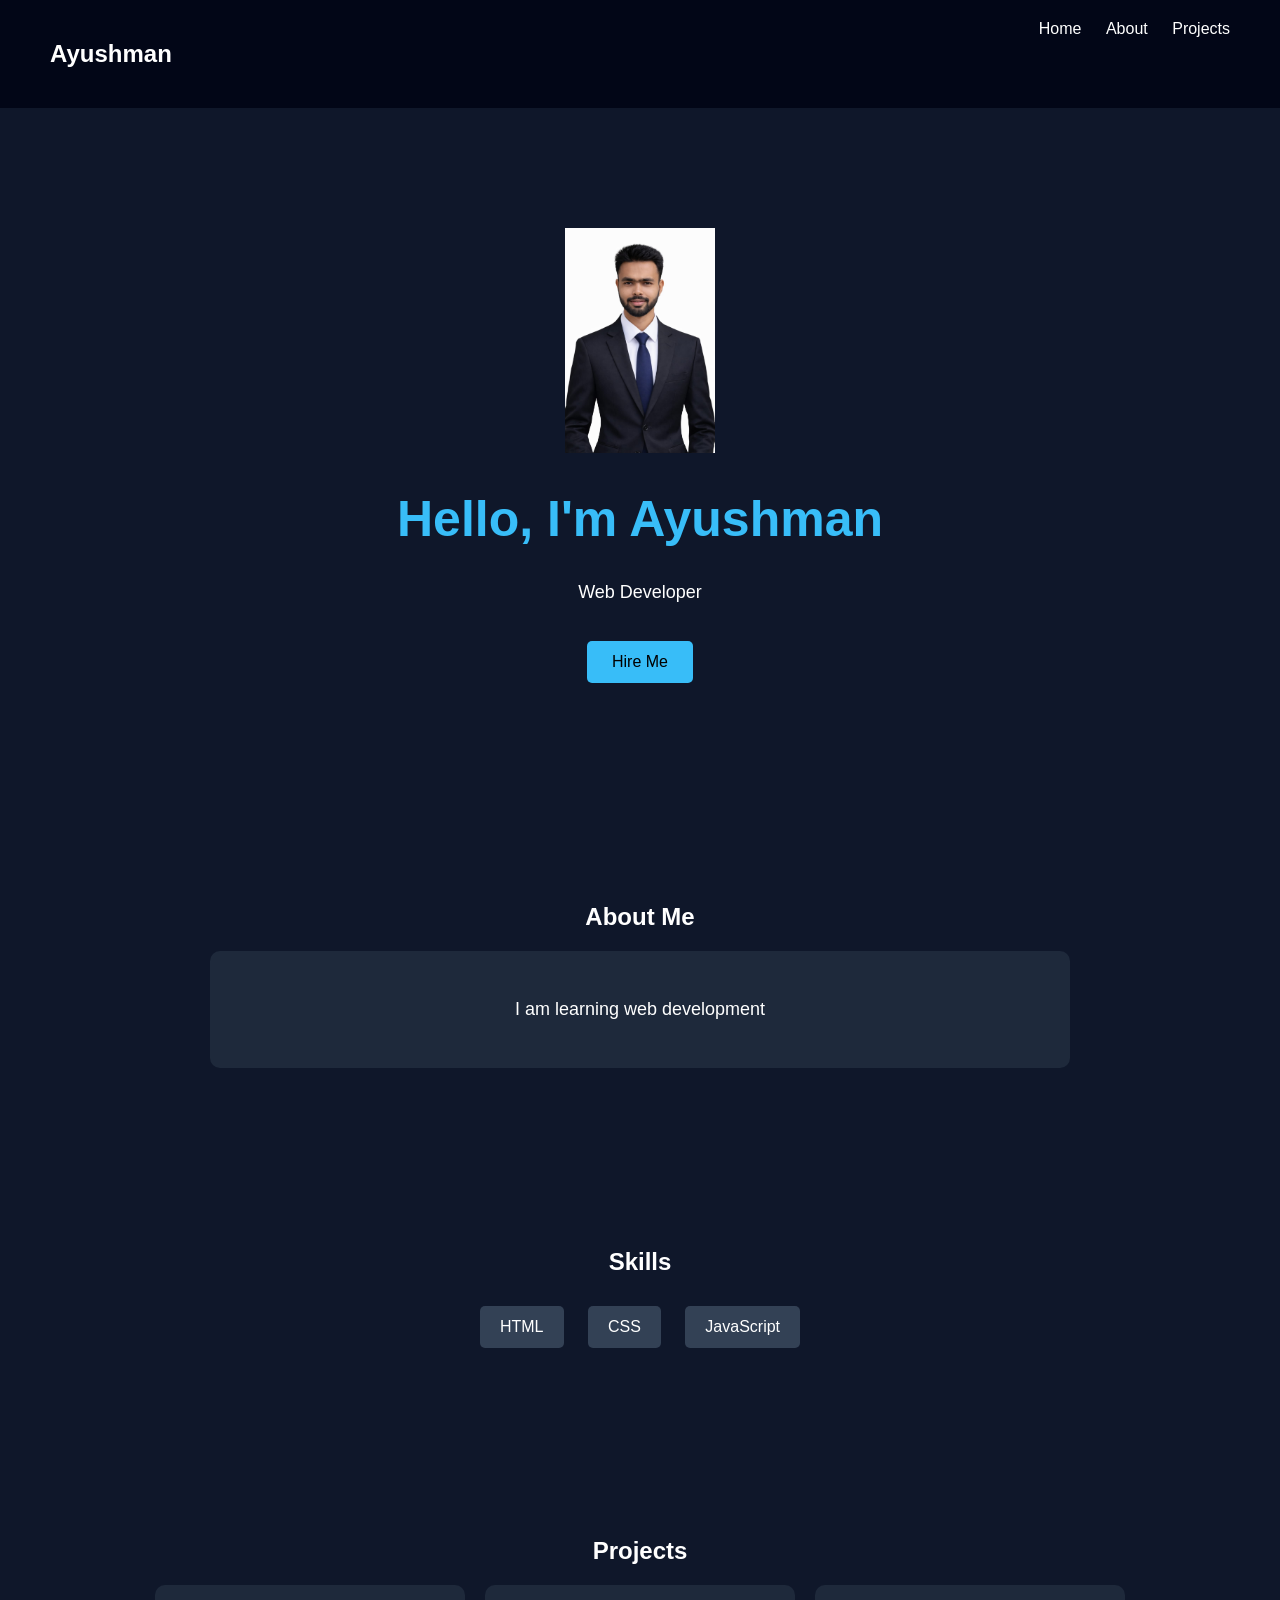
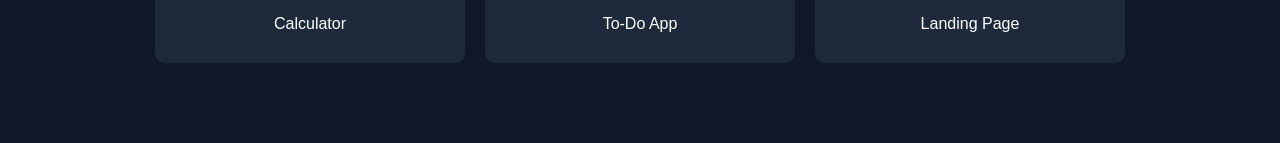
==== index.html @ b6f9df48 "Add files via upload" ====
<!DOCTYPE html>
<html lang="en">
<head>
  <meta charset="UTF-8">
  <title>My Portfolio</title>

  <!-- CSS link -->
  <link rel="stylesheet" href="style.css">
</head>

<body>

<header>
  <h2>Ayushman</h2>
  <nav>
    <a href="#">Home</a>
    <a href="#about">About</a>
    <a href="#projects">Projects</a>
  </nav>
</header>

<div class="hero">
    <img src="ayushman.jpeg" width="150" >
  <h1>Hello, I'm Ayushman</h1>
  <p>Web Developer</p>
  <button class="btn">Hire Me</button>
</div>


<section id="about">
  <h2>About Me</h2>
  <div class="box">
    <p>I am learning web development</p>
  </div>
</section>

<section>
  <h2>Skills</h2>
  <div class="skills">
    <span>HTML</span>
    <span>CSS</span>
    <span>JavaScript</span>
  </div>
</section>

<section id="projects">
  <h2>Projects</h2>
  <div class="projects">

    <a href="calculator.html" class="card">Calculator</a>
    <a href="todo.html" class="card">To-Do App</a>
    <a href="#" class="card">Landing Page</a>

  </div>
</section>

<!-- JS link -->
<script src="script.js"></script>

</body>
</html>
---- style.css ----
html {
  scroll-behavior: smooth;
}
body {
  background-color: #0f172a;
  color: white;
  font-family: Arial;
  margin: 0;
}

/* Navbar */
header {
  display: flex;
  justify-content: space-between;
  padding: 20px 50px;
  background: #020617;
}

nav a {
  color: white;
  margin-left: 20px;
  text-decoration: none;
}

nav a:hover {
  color: #38bdf8;
}

/* Hero */
.hero {
  text-align: center;
  padding: 120px 20px;
}

h1 {
  color: #38bdf8;
  font-size: 50px;
}

/* Section */
section {
  padding: 80px 20px;
  text-align: center;
}

/* About */
.box {
  background: #1e293b;
  padding: 30px;
  border-radius: 10px;
  max-width: 600px;
  margin: auto;
}

/* Skills */
.skills span {
  display: inline-block;
  background: #334155;
  padding: 12px 20px;
  margin: 10px;
  border-radius: 5px;
}

/* Projects */
.projects {
  display: flex;
  justify-content: center;
  gap: 20px;
  flex-wrap: wrap;
}

.card {
  background: #1e293b;
  padding: 30px;
  border-radius: 10px;
  width: 250px;
  transition: 0.3s;
}

.card:hover {
  transform: scale(1.05);
}

.btn {
  margin-top: 20px;
  padding: 12px 25px;
  background: #38bdf8;
  border: none;
  color: black;
  font-size: 16px;
  border-radius: 5px;
  cursor: pointer;
}

.btn:hover {
  background: #0ea5e9;
}
p {
  font-size: 18px;
}
.box {
  max-width: 800px;
}
.card {
  background: #1e293b;
  padding: 30px;
  border-radius: 10px;
  width: 250px;
  text-align: center;
  text-decoration: none;
  color: white;
  transition: 0.3s;
}

.card:hover {
  transform: scale(1.05);
  background: #334155;
}
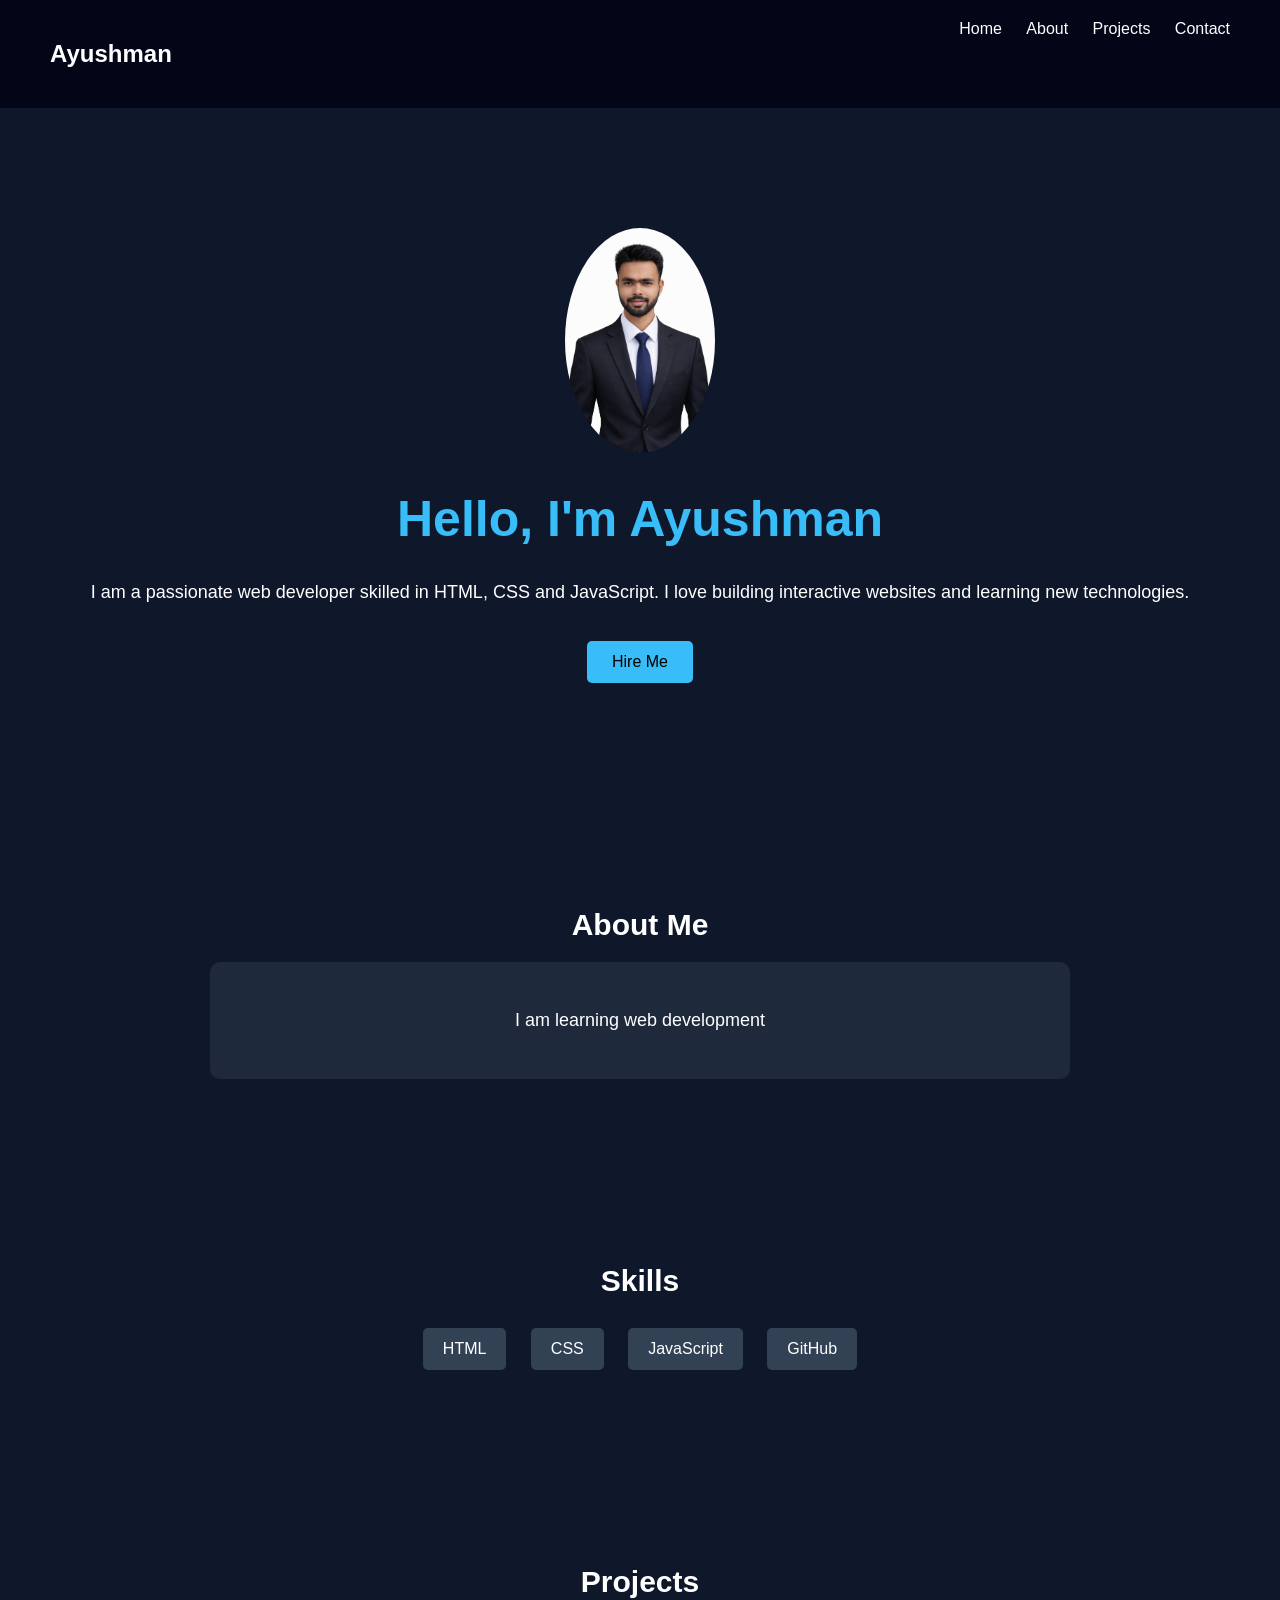
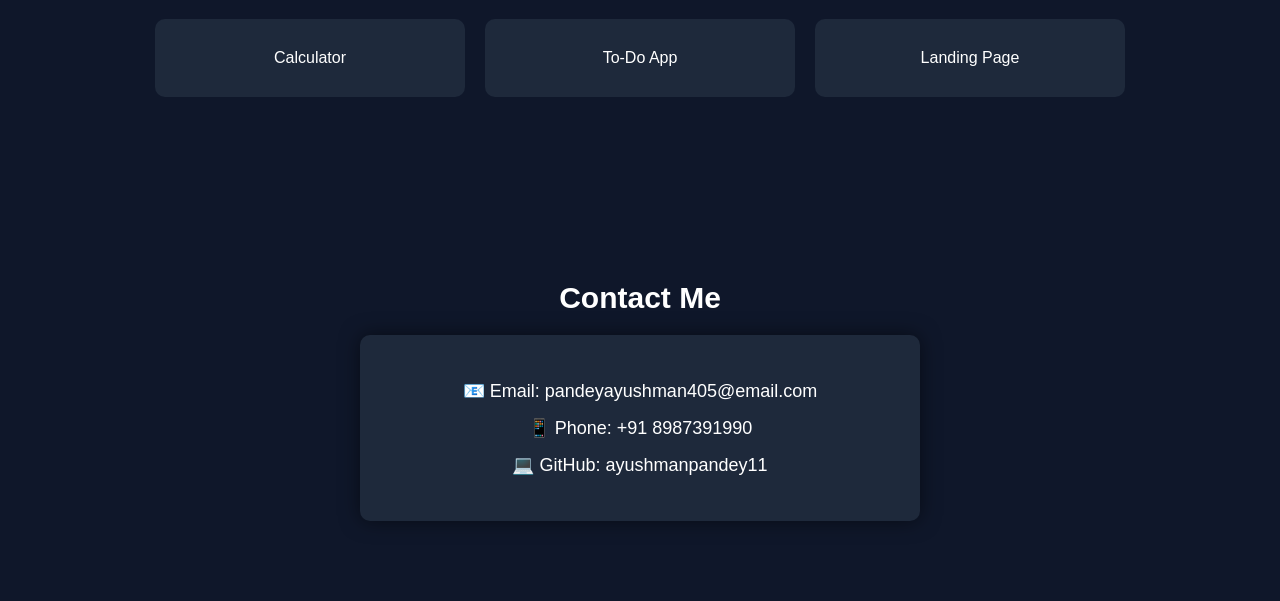
==== commit 4596f214: "Add files via upload" ====
--- a/index.html
+++ b/index.html
@@ -16,13 +16,17 @@
     <a href="#">Home</a>
     <a href="#about">About</a>
     <a href="#projects">Projects</a>
+    <a href="#contact">Contact</a>
   </nav>
 </header>
 
 <div class="hero">
-    <img src="ayushman.jpeg" width="150" >
+    <img src="ayushman.jpeg" width="150" style="border-radius: 50%;">
   <h1>Hello, I'm Ayushman</h1>
-  <p>Web Developer</p>
+  <p>
+I am a passionate web developer skilled in HTML, CSS and JavaScript. 
+I love building interactive websites and learning new technologies.
+</p>
   <button class="btn">Hire Me</button>
 </div>
 
@@ -38,8 +42,9 @@
   <h2>Skills</h2>
   <div class="skills">
     <span>HTML</span>
-    <span>CSS</span>
-    <span>JavaScript</span>
+<span>CSS</span>
+<span>JavaScript</span>
+<span>GitHub</span>
   </div>
 </section>
 
@@ -54,6 +59,16 @@
   </div>
 </section>
 
+<section id="contact">
+  <h2>Contact Me</h2>
+
+  <div class="contact-box">
+    <p>📧 Email: pandeyayushman405@email.com</p>
+    <p>📱 Phone: +91 8987391990</p>
+    <p>💻 GitHub: ayushmanpandey11</p>
+  </div>
+</section>
+
 <!-- JS link -->
 <script src="script.js"></script>
 
--- a/style.css
+++ b/style.css
@@ -115,4 +115,31 @@
 .card:hover {
   transform: scale(1.05);
   background: #334155;
+}
+section h2 {
+  font-size: 30px;
+  margin-bottom: 20px;
+}
+
+.card {
+  cursor: pointer;
+}
+
+#contact {
+  text-align: center;
+  padding: 80px 20px;
+}
+
+.contact-box {
+  background: #1e293b;
+  padding: 30px;
+  border-radius: 10px;
+  max-width: 500px;
+  margin: auto;
+  box-shadow: 0 0 20px rgba(0,0,0,0.5);
+}
+
+.contact-box p {
+  margin: 15px 0;
+  font-size: 18px;
 }
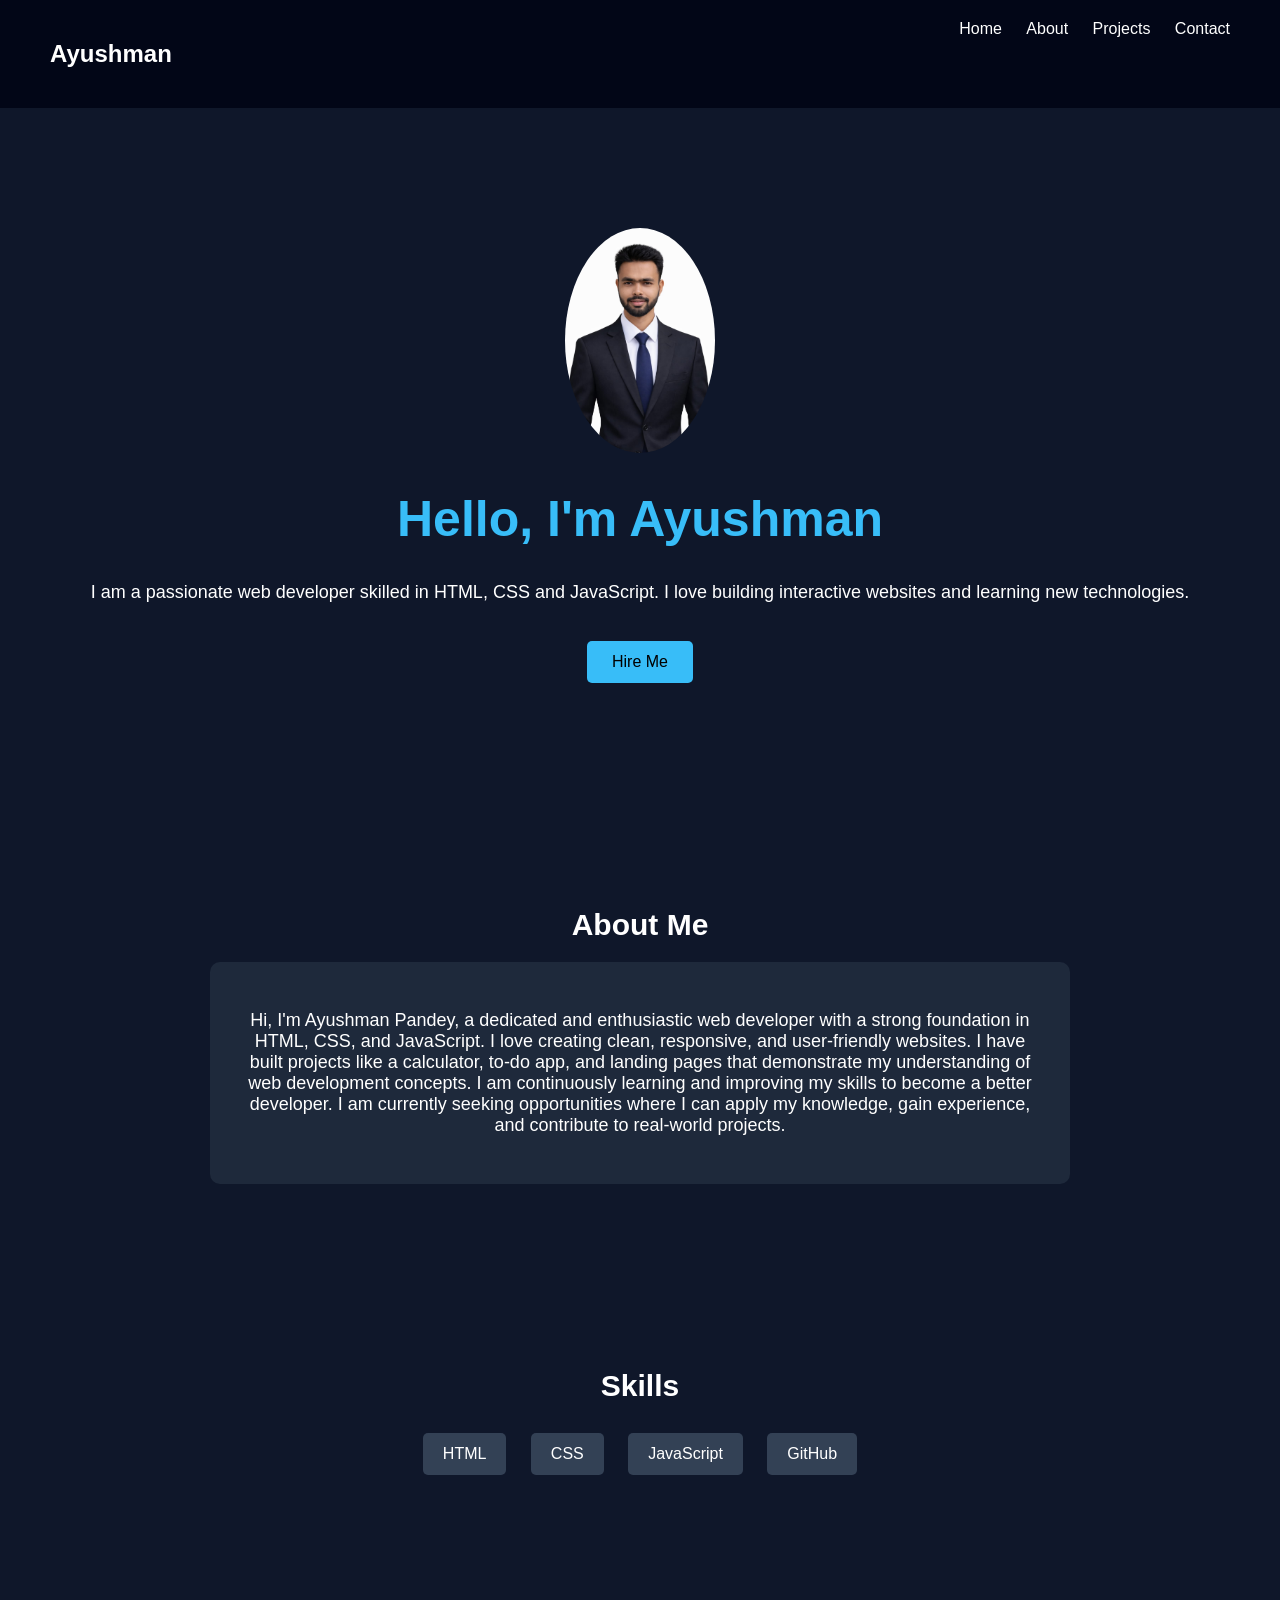
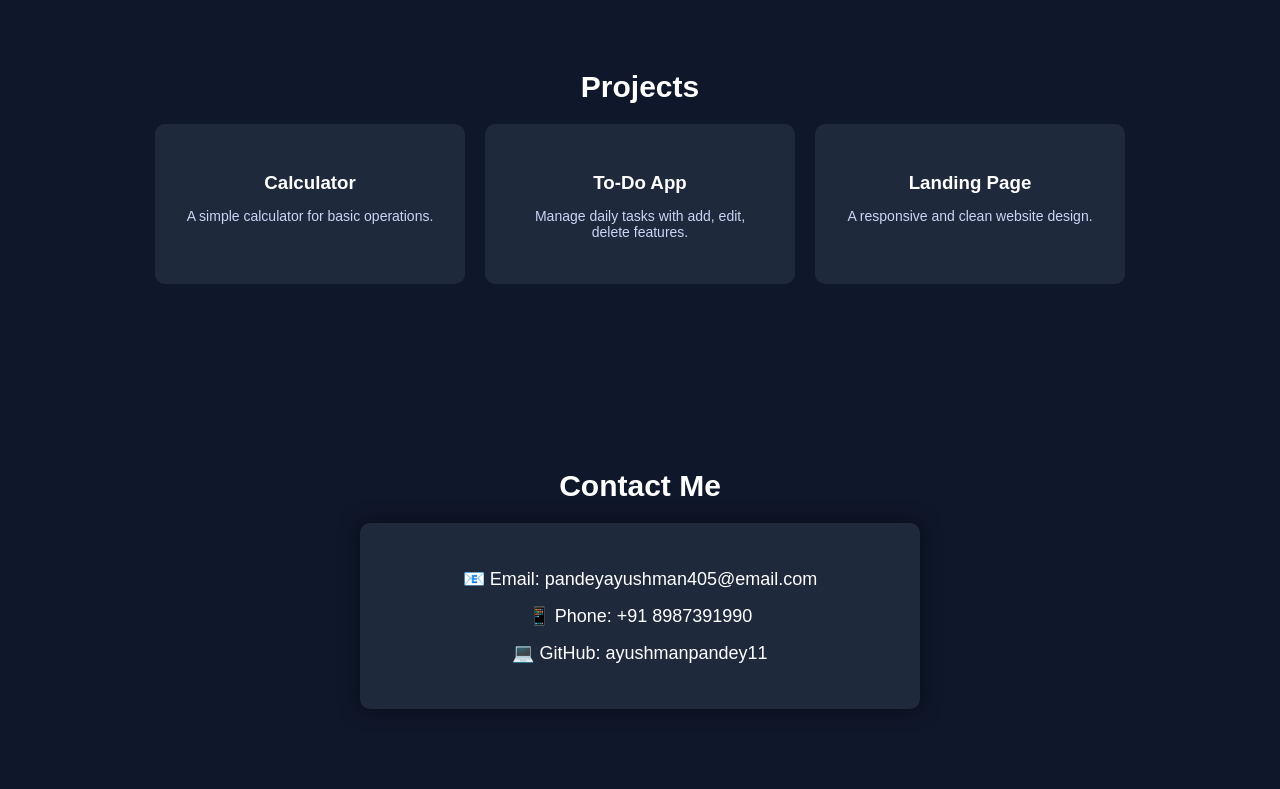
==== commit c5af501b: "Add files via upload" ====
--- a/index.html
+++ b/index.html
@@ -34,7 +34,14 @@
 <section id="about">
   <h2>About Me</h2>
   <div class="box">
-    <p>I am learning web development</p>
+    <p>
+Hi, I'm Ayushman Pandey, a dedicated and enthusiastic web developer with a strong foundation in HTML, CSS, and JavaScript. 
+I love creating clean, responsive, and user-friendly websites. I have built projects like a calculator, to-do app, and landing pages 
+that demonstrate my understanding of web development concepts.
+
+I am continuously learning and improving my skills to become a better developer. 
+I am currently seeking opportunities where I can apply my knowledge, gain experience, and contribute to real-world projects.
+</p>
   </div>
 </section>
 
@@ -52,9 +59,20 @@
   <h2>Projects</h2>
   <div class="projects">
 
-    <a href="calculator.html" class="card">Calculator</a>
-    <a href="todo.html" class="card">To-Do App</a>
-    <a href="#" class="card">Landing Page</a>
+    <a href="calculator.html" class="card">
+      <h3>Calculator</h3>
+      <p>A simple calculator for basic operations.</p>
+    </a>
+
+    <a href="todo.html" class="card">
+      <h3>To-Do App</h3>
+      <p>Manage daily tasks with add, edit, delete features.</p>
+    </a>
+
+    <a href="landing.html" class="card">
+      <h3>Landing Page</h3>
+      <p>A responsive and clean website design.</p>
+    </a>
 
   </div>
 </section>
--- a/style.css
+++ b/style.css
@@ -142,4 +142,32 @@
 .contact-box p {
   margin: 15px 0;
   font-size: 18px;
+}
+
+li {
+  display: flex;
+  justify-content: space-between;
+  align-items: center;
+  background: #334155;
+  padding: 10px;
+  margin: 5px 0;
+  border-radius: 5px;
+}
+
+li span {
+  flex: 1;
+}
+
+li button {
+  margin-left: 5px;
+  cursor: pointer;
+}
+
+.card h3 {
+  margin-bottom: 10px;
+}
+
+.card p {
+  font-size: 14px;
+  color: #cbd5f5;
 }
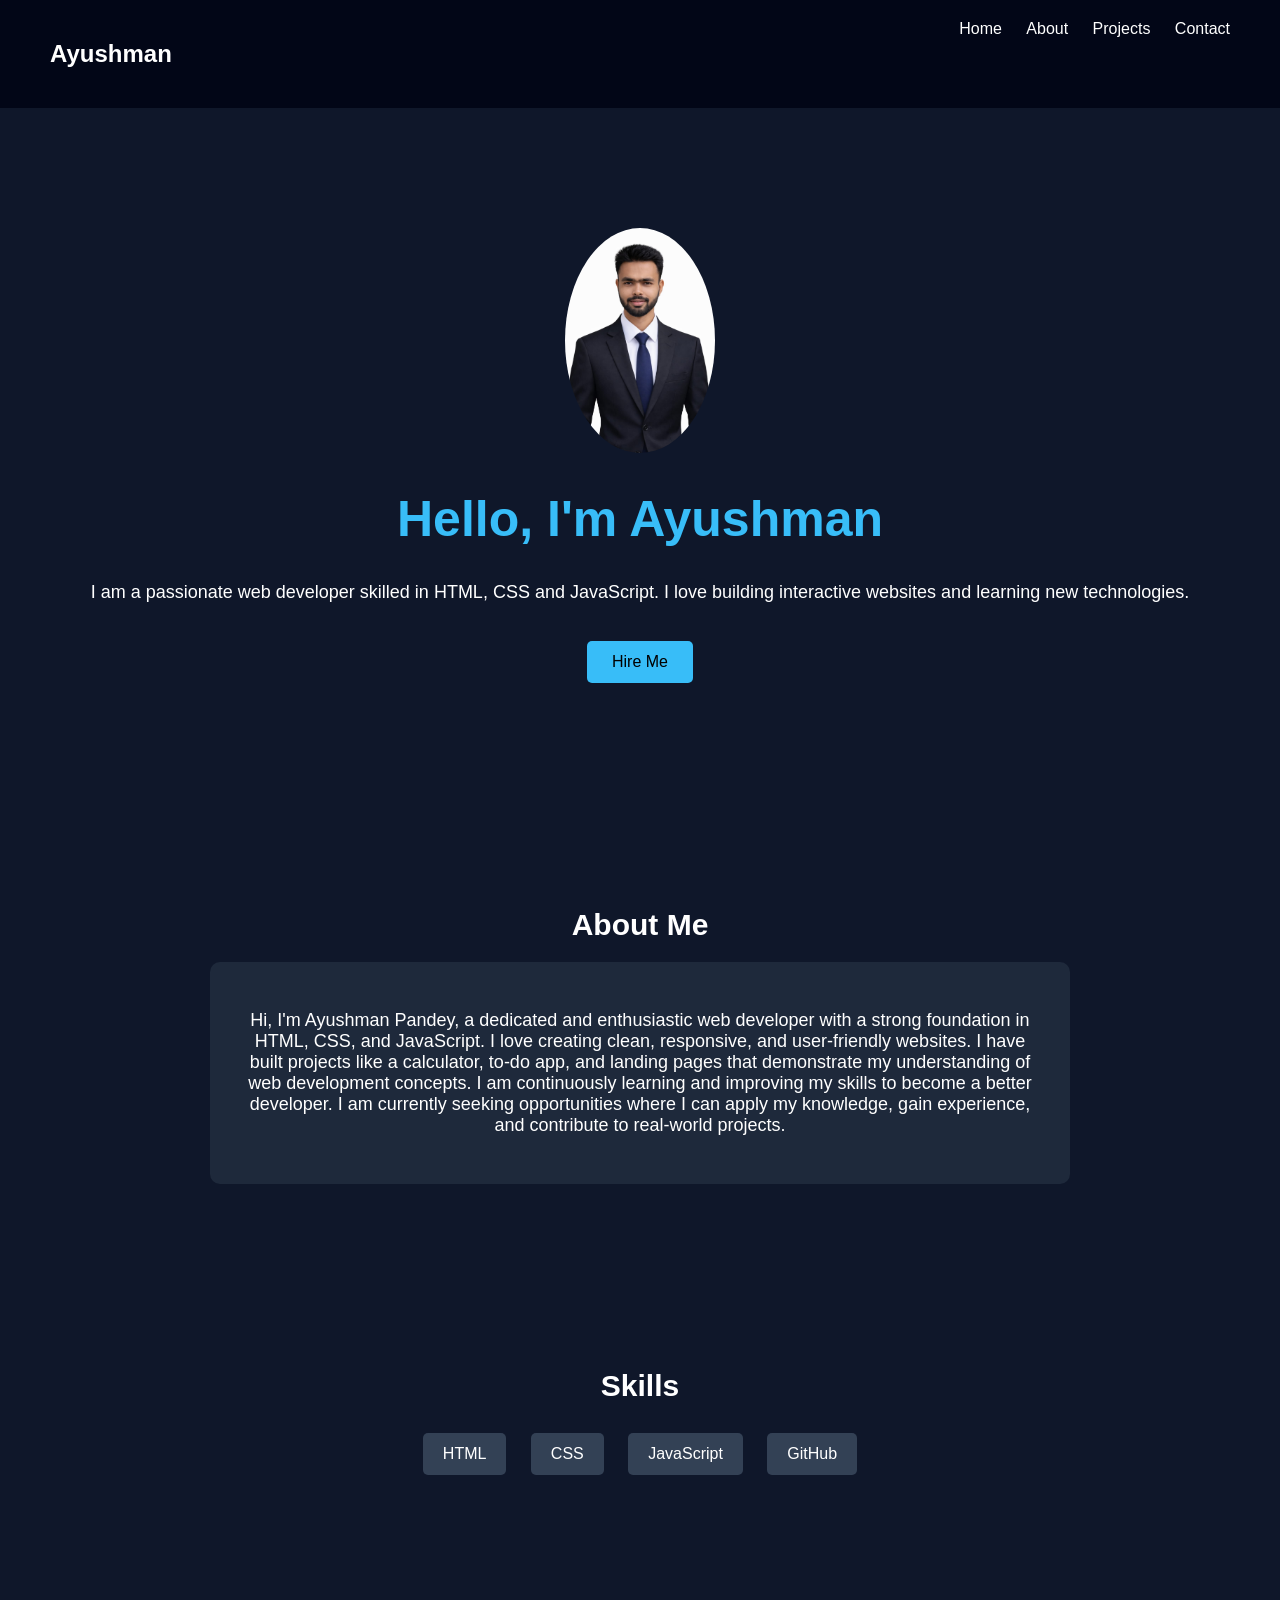
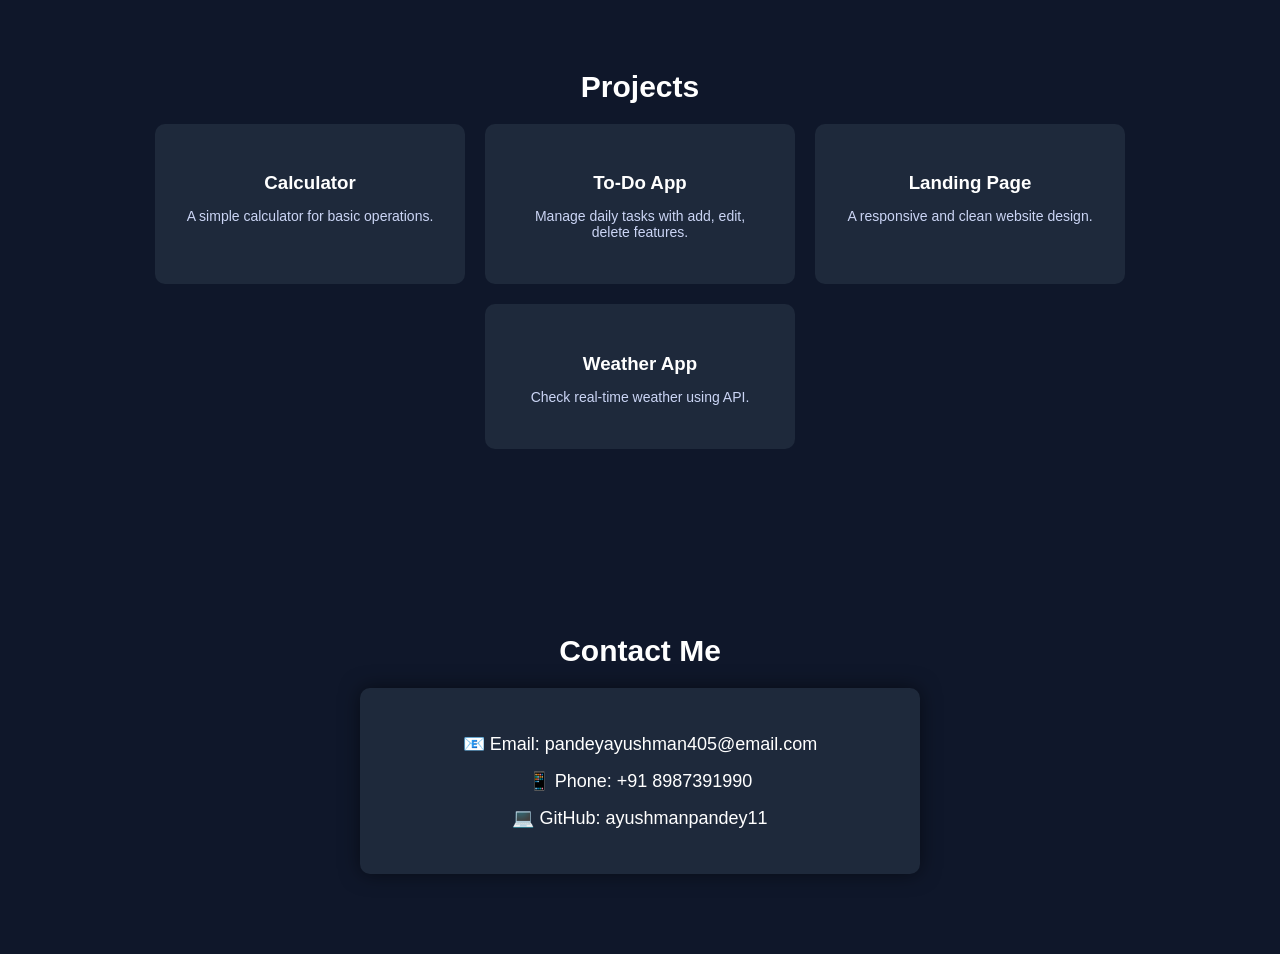
==== commit 06720faf: "Add files via upload" ====
--- a/index.html
+++ b/index.html
@@ -74,6 +74,11 @@
       <p>A responsive and clean website design.</p>
     </a>
 
+    <a href="weather.html" class="card">
+      <h3>Weather App</h3>
+      <p>Check real-time weather using API.</p>
+    </a>
+
   </div>
 </section>
 
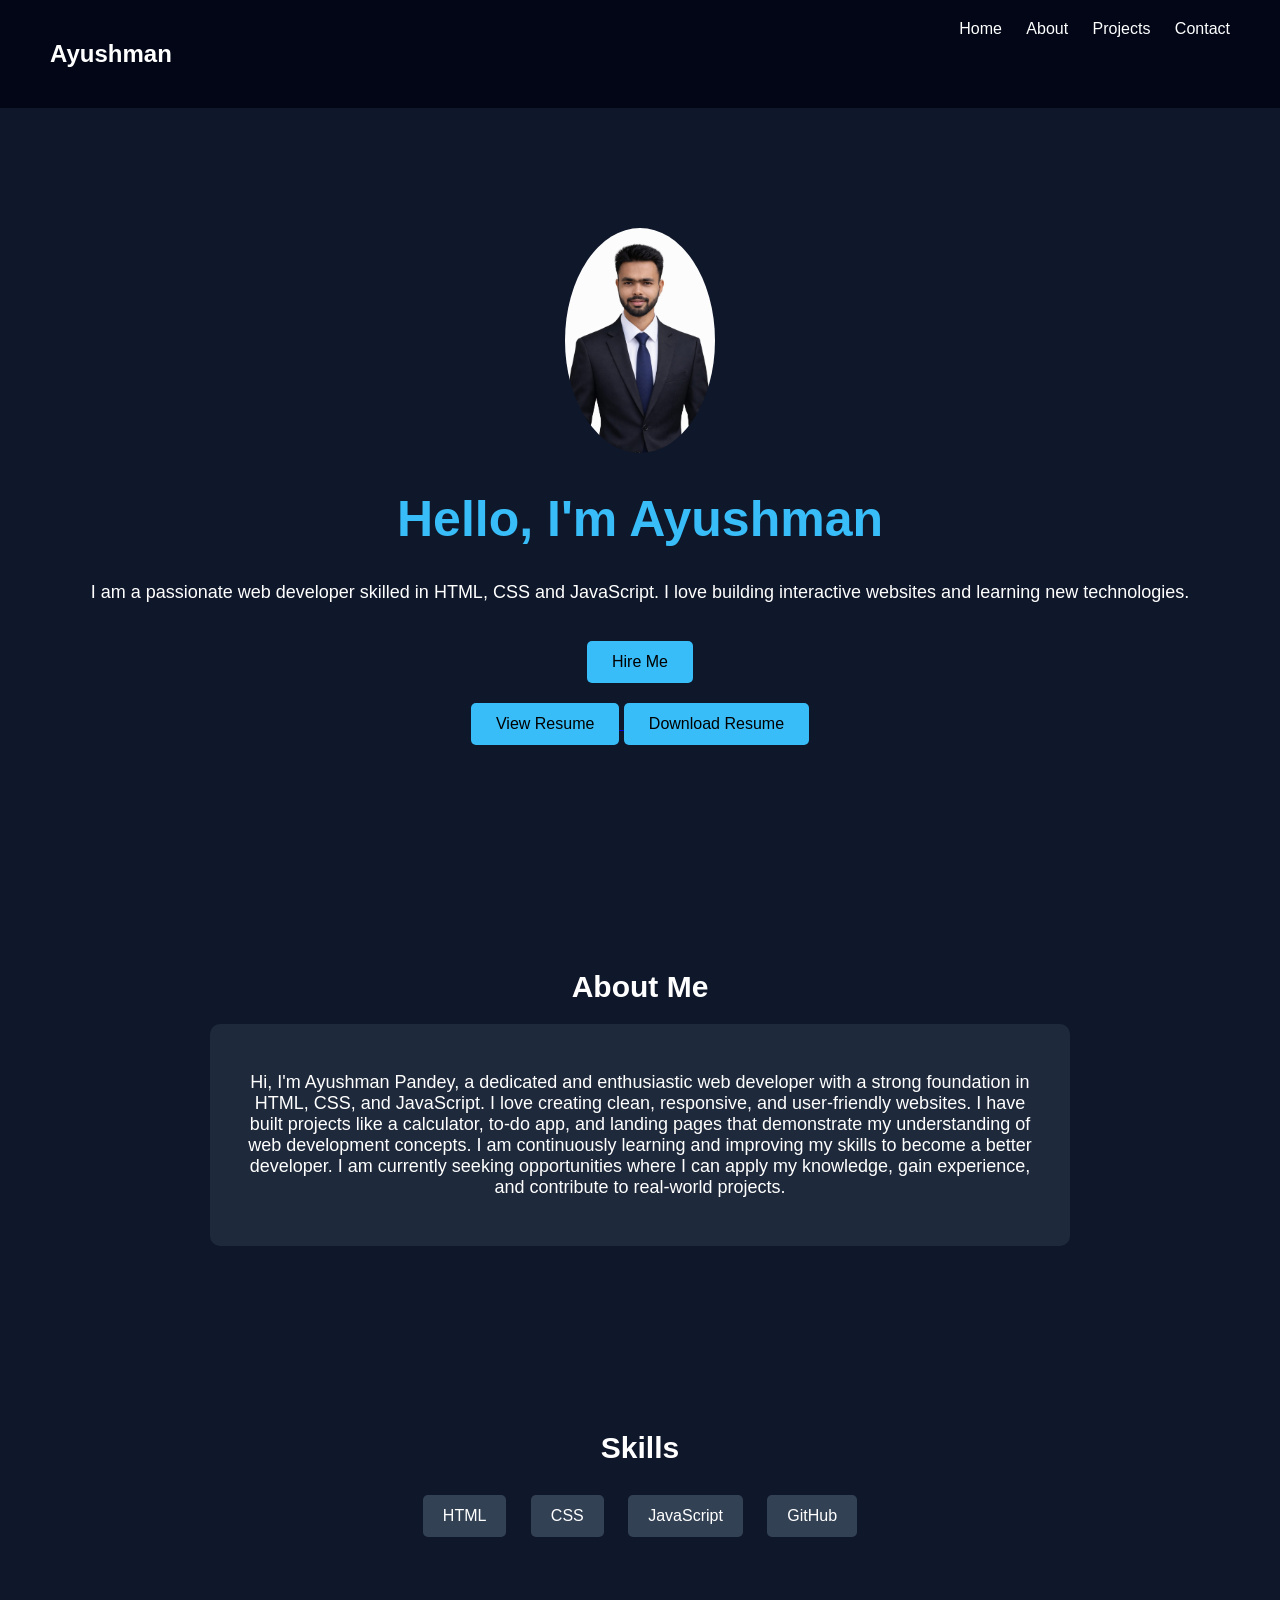
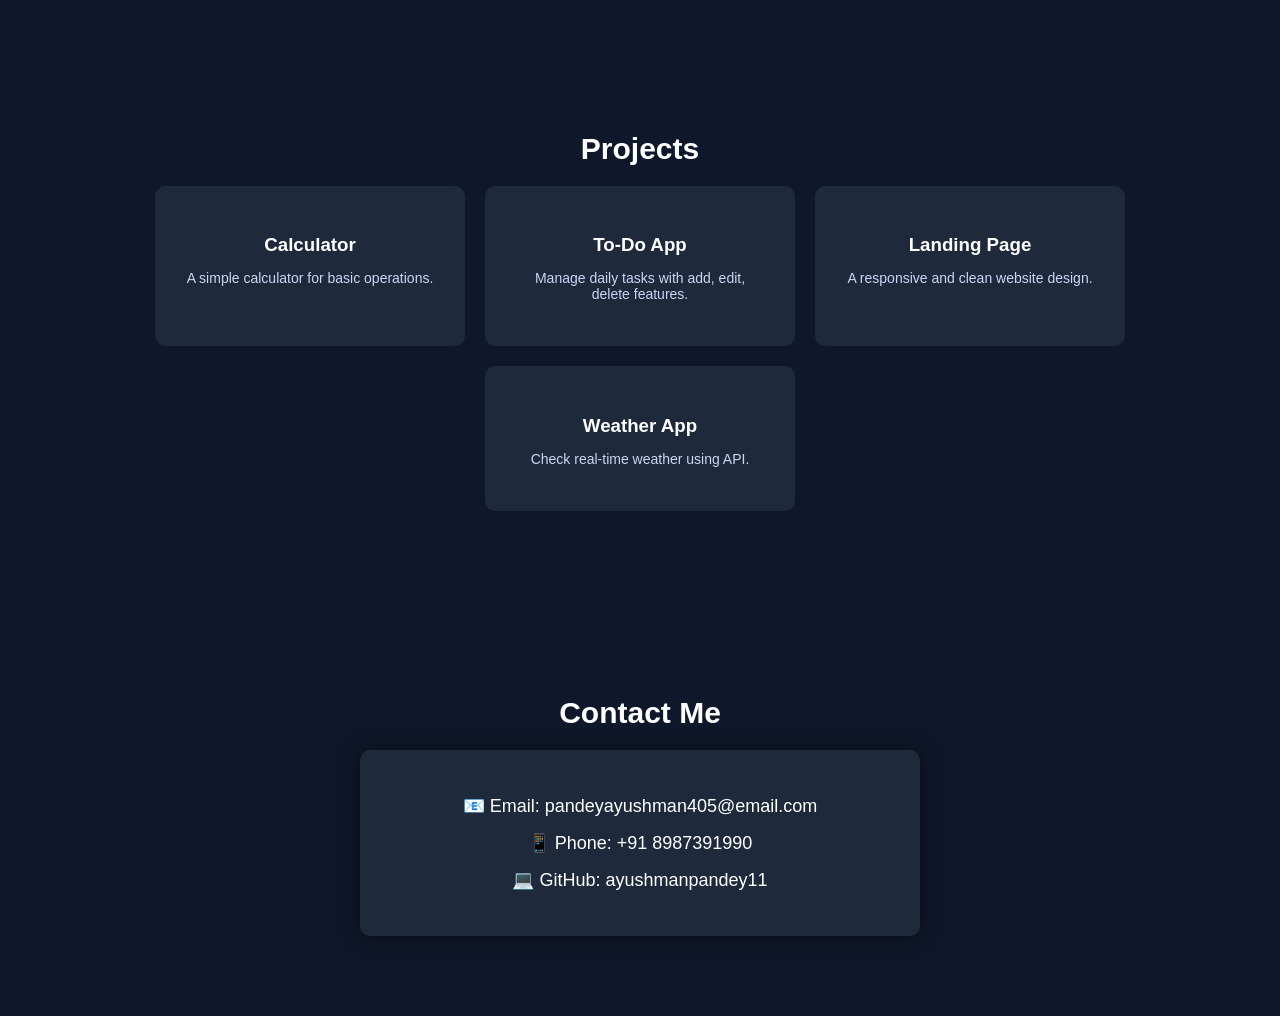
==== commit 827c7c18: "Add files via upload" ====
--- a/index.html
+++ b/index.html
@@ -28,6 +28,16 @@
 I love building interactive websites and learning new technologies.
 </p>
   <button class="btn">Hire Me</button>
+  
+  <br>
+
+  <a href="Ayushman_Pandey_Resume.pdf" target="_blank">
+  <button class="btn">View Resume</button>
+</a>
+
+<a href="Ayushman_Pandey_Resume.pdf" download>
+  <button class="btn">Download Resume</button>
+</a>
 </div>
 
 
